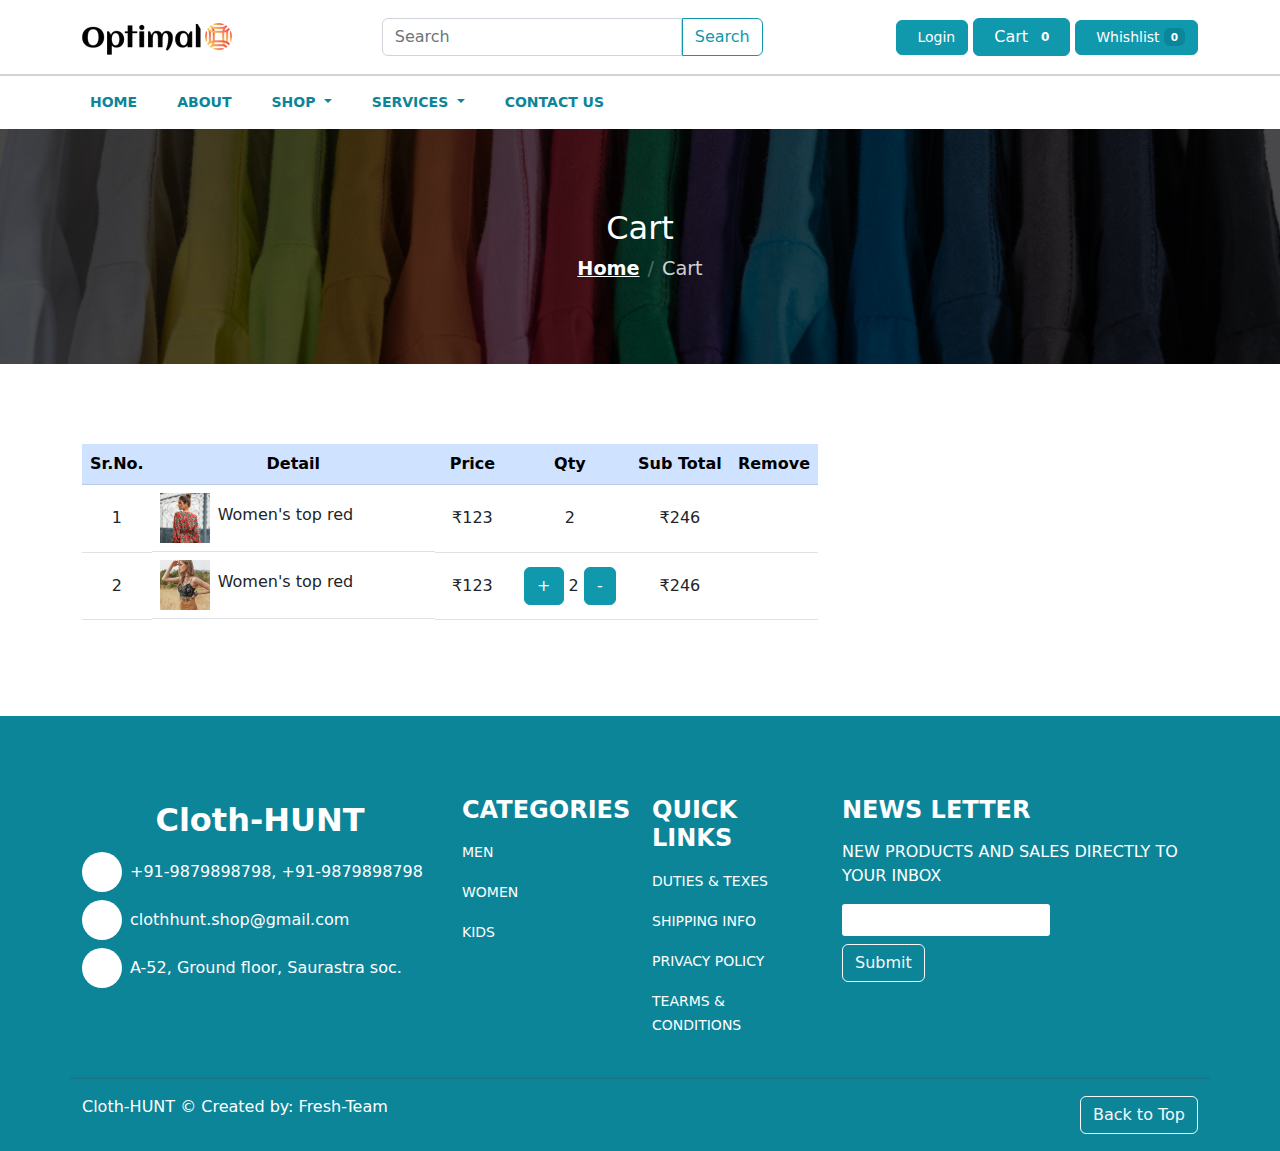
==== cart.html @ 1161be73 "cart" ====
<!DOCTYPE html>
<html lang="en">

<head>
    <meta charset="UTF-8">
    <meta http-equiv="X-UA-Compatible" content="IE=edge">
    <meta name="viewport" content="width=device-width, initial-scale=1.0">
    <title>cloth-HUNT | Cart</title>


    <link rel="stylesheet" href="https://cdnjs.cloudflare.com/ajax/libs/font-awesome/6.1.1/css/all.min.css"
        integrity="sha512-KfkfwYDsLkIlwQp6LFnl8zNdLGxu9YAA1QvwINks4PhcElQSvqcyVLLD9aMhXd13uQjoXtEKNosOWaZqXgel0g=="
        crossorigin="anonymous" referrerpolicy="no-referrer" />
    <!-- bootstrap icon -->
    <link rel="stylesheet" href="https://cdn.jsdelivr.net/npm/bootstrap-icons@1.9.1/font/bootstrap-icons.css">
    <!-- bootstrap -->
    <link rel="stylesheet" href="css/bootstrap.min.css">
    <!-- css -->
    <link rel="stylesheet" href="css/style.css">
    <!-- responsive -->
    <link rel="stylesheet" href="css/responsive.css">
</head>

<body>
    <header>
        <nav class="navbar navbar-expand-md flex-column position-relative">
            <div class="container justify-content-between pb-2">

                <button class="navbar-toggler" type="button" data-bs-toggle="collapse"
                    data-bs-target="#navbarSupportedContent" aria-controls="navbarSupportedContent"
                    aria-expanded="false" aria-label="Toggle navigation">
                    <span class="navbar-toggler-icon"></span>
                </button>
                <a class="navbar-brand fw-bold fs-2" href='index.html'><img src="images/logo.png" alt="logo"
                        class="img-fluid"></a>

                <form class="d-md-flex d-none" role="search">
                    <input class="form-control rounded-0 rounded-start search" type="search" placeholder="Search"
                        aria-label="Search">
                    <button class="btn btn-outline-primary rounded-0 rounded-end" type="submit">Search</button>
                </form>
                <div class="header-buttons">
                    <button class="btn btn-primary d-md-none">
                        <i class="fa-solid fa-magnifying-glass"></i>
                    </button>
                    <button class="btn btn-primary"><i class="fa-solid fa-user me-lg-2"></i><span
                            class="d-none d-lg-inline-block">Login</span></button>
                    <a href="cart.html" class="btn btn-primary position-relative">
                        <i class="fa-solid fa-cart-shopping me-2"></i><span class="d-none d-lg-inline-block">Cart</span>
                        <span class="badge">0</span>
                    </a>
                    <button class="btn btn-primary d-none d-lg-inline-block position-relative">
                        <i class="fa-solid fa-heart me-2"></i><span class="d-none d-lg-inline-block">Whishlist</span>
                        <span class="badge">0</span>
                    </button>
                </div>
            </div>
            <div class="hr d-none d-md-block"></div>
            <div class="nav-menu container align-self-start">
                <div class="collapse navbar-collapse pt-2" id="navbarSupportedContent">
                    <ul class="navbar-nav gap-md-4 mb-lg-0 ">
                        <li class="nav-item ">
                            <a class="nav-link fw-bold text-uppercase active" aria-current="page"
                                href='javascript:void(0)'>Home</a>
                        </li>
                        <li class="nav-item">
                            <a class="nav-link fw-bold text-uppercase" href='javascript:void(0)'>About</a>
                        </li>
                        <li class="nav-item dropdown">
                            <a class="nav-link fw-bold text-uppercase dropdown-toggle" href='shop.html' role="button"
                                data-bs-toggle="dropdown" aria-expanded="false">
                                Shop
                            </a>
                            <ul class="dropdown-menu">
                                <li><a class="dropdown-item" href='shop.html'>Shop page</a></li>
                                <li><a class="dropdown-item" href='javascript:void(0)'>Another action</a></li>
                                <li>
                                    <hr class="dropdown-divider">
                                </li>
                                <li><a class="dropdown-item" href='javascript:void(0)'>Something else here</a></li>
                            </ul>
                        </li>
                        <li class="nav-item dropdown">
                            <a class="nav-link fw-bold text-uppercase dropdown-toggle" href='javascript:void(0)'
                                role="button" data-bs-toggle="dropdown" aria-expanded="false">
                                Services
                            </a>
                            <ul class="dropdown-menu">
                                <li><a class="dropdown-item" href='javascript:void(0)'>Action</a></li>
                                <li><a class="dropdown-item" href='javascript:void(0)'>Another action</a></li>
                                <li>
                                    <hr class="dropdown-divider">
                                </li>
                                <li><a class="dropdown-item" href='javascript:void(0)'>Something else here</a></li>
                            </ul>
                        </li>
                        <li class="nav-item">
                            <a class="nav-link fw-bold text-uppercase" href='javascript:void(0)'>
                                Contact us
                            </a>
                        </li>
                    </ul>
                </div>
            </div>
        </nav>
    </header>

    <main>
        <!-- navigation -->
        <section class="navigation">
            <div class="container">
                <nav aria-label="breadcrumb" class="d-flex flex-column align-items-center">
                    <h2 class="text-white">Cart</h2>
                    <ol class=" breadcrumb mb-0">
                        <li class="breadcrumb-item"><a href="index.html">Home</a></li>
                        <li class="breadcrumb-item active" aria-current="page">Cart</li>
                    </ol>
                </nav>
            </div>
        </section>
        <!-- cart -->
        <section class="cart">
            <div class="container">
                <div class="row">
                    <div class="col-12 col-lg-8">
                        <table class="table ">
                            <thead>
                                <tr class="table-primary">
                                    <th style="width: 50px;">Sr.No.</th>
                                    <th style="max-width: 300px;">Detail</th>
                                    <th style="width: 75px;">Price</th>
                                    <th style="width: 120px;">Qty</th>
                                    <th style="width: 100px;">Sub Total</th>
                                    <th style="width: 75px;">Remove</th>
                                </tr>
                            </thead>
                            <tbody>
                                <tr>
                                    <td>1</td>
                                    <td class="detail">
                                        <div class="cart-product">
                                            <img src="images/products/product-1-1.jpg" alt="woman" class="img-fluid">
                                        </div>
                                        <h6>Women's top red</h6>
                                    </td>
                                    <td class="product-price">₹123</td>
                                    <td class="product-qty">2</td>
                                    <td class="product-subtotal">₹246</td>
                                    <td class="product-remove"><i class="fa-solid fa-xmark"></i></td>
                                </tr>
                                <tr>
                                    <td>2</td>
                                    <td class="detail">
                                        <div class="cart-product">
                                            <img src="images/products/product-2-1.jpg" alt="woman" class="img-fluid">
                                        </div>
                                        <h6>Women's top red</h6>
                                    </td>
                                    <td class="product-price">₹123</td>
                                    <td class="product-qty">
                                        <button class="btn btn-primary">+</button>
                                        <span class="qty">2</span>
                                        <button class="btn btn-primary">-</button>
                                    </td>
                                    <td class="product-subtotal">₹246</td>
                                    <td class="product-remove"><i class="fa-solid fa-xmark"></i></td>
                                </tr>
                            </tbody>
                        </table>
                    </div>
                    <div class="col-12 col-lg-4"></div>
                </div>
            </div>
        </section>
    </main>

    <footer class="footer">
        <div class="container">
            <div class="row">
                <div class="col-12 col-md-4">
                    <div class="footer-part mb-4 mb-md-0">
                        <a href="javascript:void(0)"
                            class="text-white d-block mb-2 text-center fw-bold text-decoration-none fs-2">Cloth-HUNT</a>
                        <div class="footer-info d-flex justify-content-center flex-column gap-2">

                            <div class=" footer-contact d-flex gap-2 align-items-center">
                                <div class="icon text-primary">
                                    <i class="fa-solid fa-phone"></i>
                                </div>
                                <div class="footer-text">
                                    <a href="tel:9879898798"
                                        class="d-inline-block fs-6 text-decoration-none text-white">+91-9879898798,</a>
                                    <a href="tel:9879898798"
                                        class="d-inline-block fs-6 text-decoration-none text-white">+91-9879898798</a>
                                </div>
                            </div>
                            <div class="footer-contact d-flex gap-2 align-items-center">
                                <div class="icon text-primary">
                                    <i class="fa-solid fa-envelope"></i>
                                </div>
                                <div class="footer-text">
                                    <a href="mailto:clothhunt.shop@gmail.com"
                                        class="d-inline-block fs-6 text-decoration-none text-white">clothhunt.shop@gmail.com</a>
                                </div>
                            </div>
                            <div class="footer-contact d-flex gap-2 align-items-center">
                                <div class="icon text-primary">
                                    <i class="fa-solid fa-location-dot"></i>
                                </div>
                                <div class="footer-text ">
                                    <p class="text-white mb-0 ">A-52, Ground floor, Saurastra soc.</p>
                                </div>
                            </div>
                        </div>

                    </div>
                </div>
                <div class="col-6 col-md-2 mb-4 mb-md-0 text-white">
                    <h4 class="text-uppercase fw-bold mb-3">categories</h4>
                    <ul class="footer-menu list-unstyled d-flex flex-column gap-3">
                        <li><a href="javascript:void(0)" class="footer-link">Men</a>
                        </li>
                        <li><a href="javascript:void(0)" class="footer-link">Women</a>
                        </li>
                        <li><a href="javascript:void(0)" class="footer-link">Kids</a>
                        </li>
                    </ul>
                </div>
                <div class="col-6 col-md-2 mb-4 mb-md-0 text-white">
                    <h4 class="text-uppercase fw-bold mb-3">quick links</h4>
                    <ul class="footer-menu list-unstyled d-flex flex-column gap-3">
                        <li><a href="javascript:void(0)" class="footer-link">Duties & Texes</a>
                        </li>
                        <li><a href="javascript:void(0)" class="footer-link">shipping info</a>
                        </li>
                        <li><a href="javascript:void(0)" class="footer-link">privacy policy</a>
                        </li>
                        <li><a href="javascript:void(0)" class="footer-link">tearms &
                                conditions</a>
                        </li>
                    </ul>
                </div>
                <div class="col-12 col-md-4 text-white">
                    <h4 class="text-uppercase fw-bold mb-3">news letter</h4>
                    <p class="text-uppercase">new products and sales directly to your inbox</p>
                    <form>
                        <input type="text" name="footerEmail" id="footerEmail" class="d-block p-1">
                        <button type="submit" class="btn btn-outline-light">Submit</button>
                    </form>
                </div>
                <div class="hr mt-4 mb-3"></div>
                <div class="copyright d-flex justify-content-between align-items-center mb-3">
                    <p class="text-white">Cloth-HUNT &copy; Created by: Fresh-Team</p>
                    <button type="button" class="btn btn-outline-light">Back to Top</button>
                </div>
            </div>
        </div>
    </footer>

    <script src="js/bootstrap.bundle.min.js"></script>
    <script src="js/jquery.min.js"></script>
    <script src="js/script.js"></script>

</body>

</html>
---- css/style.css ----
/* :root {
    --bs-primary: #453636;
    --bs-secondary: #584545;
    --bs-tersary: #7e6363;
    --header-bg: #495057;
    --bs-primary-rgb: 69, 54, 54;
    --bs-secondary-rgb: 88, 69, 69;
    --light-bg: #fff4e6;

    --text-color: #495057;
    --text-white: #fff;
} */
/* :root {
    --bs-primary: #e8590c;
    --bs-secondary: #fd7e14;
    --bs-tersary: #ff922b;
    --header-bg: #495057;
    --bs-primary-rgb: 232, 89, 12;
    --bs-secondary-rgb: 253, 126, 20;
    --light-bg: #fff4e6;

    --text-color: #495057;
    --text-white: #fff;
} */
:root {
    --bs-primary: #0c8599;
    --bs-secondary: #1098ad;
    --bs-tersary: #22b8cf;
    --header-bg: #343a40;
    --bs-secondary-rgb: 12, 133, 153;
    --bs-primary-rgb: 16, 152, 173;
    --light-bg: #e3fafc;

    --text-color: #495057;
    --text-white: #fff;
}

* {
    margin: 0;
    padding: 0;
    box-sizing: border-box;
}

.btn,
.btn:focus,
.btn:active {
    outline: none;
    box-shadow: none;
}

.btn-outline-primary {
    --bs-btn-color: #1098ad;
    --bs-btn-border-color: #1098ad;
    --bs-btn-hover-color: #fff;
    --bs-btn-hover-bg: #1098ad;
    --bs-btn-hover-border-color: #1098ad;
    --bs-btn-focus-shadow-rgb: 13, 110, 253;
    --bs-btn-active-color: #fff;
    --bs-btn-active-bg: #1098ad;
    --bs-btn-active-border-color: #1098ad;
    --bs-btn-active-shadow: inset 0 3px 5px rgba(0, 0, 0, 0.125);
    --bs-btn-disabled-color: #1098ad;
    --bs-btn-disabled-bg: transparent;
    --bs-btn-disabled-border-color: #1098ad;
    --bs-gradient: none;
}

.btn-primary {
    --bs-btn-color: #fff;
    --bs-btn-bg: #1098ad;
    --bs-btn-border-color: #1098ad;
    --bs-btn-hover-color: #fff;
    --bs-btn-hover-bg: #15aabf;
    --bs-btn-hover-border-color: #15aabf;
    --bs-btn-focus-shadow-rgb: 49, 132, 253;
    --bs-btn-active-color: #fff;
    --bs-btn-active-bg: #15aabf;
    --bs-btn-active-border-color: #15aabf;
    --bs-btn-active-shadow: inset 0 3px 5px rgba(0, 0, 0, 0.125);
    --bs-btn-disabled-color: #fff;
    --bs-btn-disabled-bg: #1098ad;
    --bs-btn-disabled-border-color: #1098ad;
}

body {
    color: var(--text-color);
}

.search {
    min-width: 300px;
    outline: none;
}
.search:focus {
    box-shadow: none;
    outline: none;
    border-color: var(--bs-secondary);
}
#select {
    outline: none;
    border: 0;
    min-width: 200px;
    text-align: center;
}

section {
    padding: 5rem 0;
}

/* .navbar {
    background-color: var(--header-bg);
} */

.navbar .nav-item .nav-link {
    color: var(--bs-primary);
}
.navbar .navbar-brand {
    color: var(--bs-primary);
}
.header-buttons button,
header .navbar-nav .nav-link {
    font-size: 0.875rem;
}
.header-buttons button .badge {
    background-color: var(--bs-primary);
    transition: all 0.5s;
}
.header-buttons button:hover .badge {
    background-color: #fff;
    color: var(--bs-primary);
}
.hr {
    display: inline-block;
    align-self: stretch;
    min-width: 1em;
    height: 2px;
    background-color: currentcolor;
    opacity: 0.25;
}
.navbar-brand img {
    max-width: 150px;
}
/* -------------------------------- */
/* SECTION TITLE */
/* -------------------------------- */
.title {
    position: relative;
}
.title:after {
    content: "\e07f";
    font-family: "Font Awesome 6 Brands";
    position: absolute;
    top: 65%;
    left: 50%;
    transform: translateX(-50%);
    color: var(--bs-tersary);
    font-size: 1.5rem;
}
.title-text {
    position: relative;
    padding-bottom: 1rem;
}
.title-text::after,
.title-text::before {
    content: "";
    position: absolute;
    width: 5.5rem;
    height: 3px;
    background-color: var(--bs-tersary);
    bottom: 0%;
    color: var(--bs-tersary);
    transform: translateX(50%);
}
.title-text::after {
    right: calc(50% - 63px);
    left: auto;
    border-radius: 0 50% 50% 0;
}
.title-text::before {
    left: calc(50% - 150px);
    right: auto;
    border-radius: 50% 0 0 50%;
}

/* -------------------------------- */
/* HERO */
/* -------------------------------- */
.hero {
    padding: 0;
    /* background-color: #dee2e6; */
}

.hero .owl-carousel .owl-dots.disabled,
.hero .owl-carousel .owl-nav.disabled,
.testimonials .owl-carousel .owl-dots.disabled,
.testimonials .owl-carousel .owl-nav.disabled {
    display: block;
    width: 100%;
}
.hero .owl-carousel .owl-dots {
    position: absolute;
    left: 50%;
    bottom: 5%;
    transform: translateX(-50%);
    z-index: 1000;
}
.hero .owl-carousel .owl-dots .owl-dot {
    width: 20px;
    height: 2px;
    background-color: var(--bs-tersary);
    margin-right: 0.5rem;
}
.hero .owl-carousel .owl-dots .owl-dot.active {
    background-color: var(--bs-secondary);
}

.hero .owl-carousel .owl-nav {
    position: absolute;
    top: 50%;
    left: 0;
    width: 100%;
    transform: translateY(-50%);
}

.hero .owl-carousel .owl-nav button.owl-prev,
.hero .owl-carousel .owl-nav button.owl-next,
.testimonials .owl-carousel .owl-nav button.owl-prev,
.testimonials .owl-carousel .owl-nav button.owl-next {
    position: absolute;
    top: 50%;
    transform: translateY(-50%);
    color: var(--header-bg);
    font-size: 3rem;
    display: flex;
    justify-content: center;
    align-items: center;
    vertical-align: middle;
}
.hero .owl-carousel .owl-nav .owl-prev,
.testimonials .owl-carousel .owl-nav .owl-prev {
    left: 3%;
}
.hero .owl-carousel .owl-nav .owl-next,
.testimonials .owl-carousel .owl-nav .owl-next {
    right: 3%;
}

.hero .item {
    background-repeat: no-repeat;
    background-size: cover;
    height: 70vh;
}
.hero .item--1 {
    background-image: linear-gradient(rgba(0, 0, 0, 0.3), rgba(0, 0, 0, 0.3)),
        url(../images/demo4-banner1.jpg);
    background-position: 20% 0%;
}
.hero .item--2 {
    background-image: linear-gradient(rgba(0, 0, 0, 0.3), rgba(0, 0, 0, 0.3)),
        url(../images/demo4-banner2.jpg);
    background-position: 80% 0%;
}
.hero .item--3 {
    background-image: linear-gradient(rgba(0, 0, 0, 0.3), rgba(0, 0, 0, 0.3)),
        url(../images/demo2-banner1.jpg);
    background-position: 10% 0%;
}

.hero-title .title-heading {
    font-size: 2.5rem;
    line-height: 1.1;
    letter-spacing: 1px;
}
.hero-title .hero-text {
    font-size: 1rem;
}
/* -------------------------------- */
/* SERVICE */
/* -------------------------------- */
.service-card {
    height: 100%;
}
.service-card p {
    font-size: 0.875rem;
}
/* -------------------------------- */
/* OFFER */
/* -------------------------------- */
.offer {
    max-width: 400px;
    min-height: 250px;
    display: flex;
    justify-content: center;
    align-items: center;
    background-position: center;
    background-repeat: no-repeat;
    background-size: cover;
}
.offer--1 {
    background-image: url(../images/offer-1.gif);
}
.offer--2 {
    background-image: url(../images/offer-2.jpg);
}
.offer--3 {
    background-image: url(../images/offer-3.jpg);
}
/* -------------------------------- */
/* CATEGORY */
/* -------------------------------- */
.category-card {
    cursor: pointer;
}
.cat-img {
    overflow: hidden;
}
.cat-img img {
    transition: all 0.5s;
}
.category-card:hover img {
    transform: scale(1.1);
}
.category-card .overlay {
    position: absolute;
    inset: 0;
    background-image: linear-gradient(rgba(0, 0, 0, 0.3), rgba(0, 0, 0, 0.3));
    display: flex;
    flex-direction: column;
    justify-content: center;
    align-items: center;
    transform: translateY(100%);
    transition: all 0.5s;
    opacity: 0;
    visibility: hidden;
}
.category-card:hover .overlay {
    transform: translateY(0);
    opacity: 1;
    visibility: visible;
}
/* -------------------------------- */
/* BEST SELLER */
/* -------------------------------- */
.best-sellers .card-img,
.shop .card-img {
    overflow: hidden;
}
.best-sellers .card-img img,
.shop .card-img img {
    height: 14rem;
    object-fit: cover;
    object-position: center top;
    transition: all 0.5s;
}
.product-card:hover {
    cursor: pointer;
}
.product-card:hover .card-img img {
    transform: scale(1.15);
}
.product-card a {
    font-size: 0.8rem;
}
.product-card .price {
    font-size: 1rem;
}
.sub-price {
    font-size: 0.875rem;
    opacity: 0.7;
}

.product-card .wish-list-icon {
    position: absolute;
    top: 0.5rem;
    right: 0.5rem;
    width: 2rem;
    height: 2rem;
    background-color: var(--light-bg);
    display: flex;
    justify-content: center;
    align-items: center;
    border-radius: 50%;
}
/* -------------------------------- */
/* SELL */
/* -------------------------------- */
.sale {
    background-color: var(--light-bg);
}
.sale-text {
    font-size: 1.5rem;
    margin-bottom: 0.5rem;
}
.sale-heading {
    font-size: 3rem;
}
/* -------------------------------- */
/* TESTIMONIALS */
/* -------------------------------- */
.author {
    display: flex;
    gap: 1rem;
    align-items: center;
}
.auth-img {
    width: 4rem;
    height: 4rem;
    border-radius: 50%;
    overflow: hidden;
}
.testimonials-text {
    margin-top: 2rem;
}
/* =-------------------------------*/
/* FOOTER */
/* =-------------------------------*/
.footer {
    background-color: var(--bs-primary);
    padding: 5rem 0 0;
}
.footer .icon {
    width: 2.5rem;
    height: 2.5rem;
    background-color: #fff;
    border-radius: 50%;
    display: flex;
    justify-content: center;
    align-items: center;
}
.footer-link {
    text-decoration: none;
    color: #fff;
    text-transform: uppercase;
    font-size: 0.875rem;
}
.footer-link:hover {
    color: rgba(255, 255, 255, 0.664);
}
.footer-text {
    word-wrap: break-word;
}
#footerEmail {
    outline: none;
    border: 0;
    border-radius: 3px;
    margin-bottom: 0.5rem;
}
/* =-------------------------------*/
/* SHOP-PAGE */
/* =-------------------------------*/
.navigation {
    background-image: linear-gradient(rgba(0, 0, 0, 0.7), rgba(0, 0, 0, 0.7)),
        url(../images/colourfull\ cloths.jpg);
    background-position: center;
    background-repeat: no-repeat;
    background-size: cover;
}
.navigation .breadcrumb-item a {
    font-size: 1.2rem;
    color: #fff;
    font-weight: 600;
    transition: all 0.5s;
}
.navigation .breadcrumb-item a:hover {
    color: var(--bs-primary);
}
.navigation .breadcrumb-item.active {
    font-size: 1.2rem;
    color: #fff;
    opacity: 0.8;
}
.shop .categ {
    display: flex;
    justify-content: space-between;
    align-items: center;
}
.pages .page-item.active {
    --bs-pagination-active-bg: var(--bs-secondary);
}
.tabs {
    display: flex;
    justify-content: center;
    gap: 0.5rem;
    cursor: pointer;
}
.tab.active {
    color: var(--bs-secondary);
}
.tab-content {
    position: relative;
}
.tab-info {
    position: absolute;
    width: 100%;
    left: 0;
    top: 0;
    display: none;
}
.tab-info.active {
    display: block;
    position: static;
}
.list-card .list-img {
    width: 14rem;
    height: 14rem;
    overflow: hidden;
    border-radius: 3px;
}
.list-card .list-img img {
    transition: all 0.5s;
}
.list-card:hover .list-img img {
    transform: scale(1.05);
}
.list-card .list-title {
    font-size: 1rem;
}
.list-card .list-info {
    font-size: 0.875rem;
}
.list-card .save {
    font-size: 0.875rem;
}
.list-card .list-btn a {
    font-size: 0.875rem;
}
/* -------------------------- */
/* CART PAGE */
/* -------------------------- */
.cart .table tr {
    text-align: center;
}
.cart .table tr td .cart-product {
    width: 50px;
    height: 50px;
    overflow: hidden;
}
.cart .table tr td {
    vertical-align: middle;
}
.cart .detail {
    display: flex;
    gap: 0.5rem;
    align-items: center;
    justify-content: flex-start;
}
---- css/responsive.css ----
@media (max-width: 575px) {
    .hero-title .title-heading {
        font-size: 2.1rem;
    }
    .hero-title .hero-text {
        font-size: 0.875rem;
    }
    .hero-title .hero-btn {
        font-size: 0.875rem;
    }
}

@media (min-width: 576px) {
}

@media (min-width: 768px) {
    .hero .item {
        min-height: 35rem;
    }
    .hero-title .title-heading {
        font-size: 3.5rem;
    }
    .hero-title .hero-text {
        font-size: 1.2rem;
    }
    .list-card .list-title {
        font-size: 1.2rem;
    }
}
@media (min-width: 992px) {
    .hero .item {
        background-position: center top;
    }
    .list-card .list-title {
        font-size: 1.4rem;
    }
}

@media (min-width: 1200px) {
    .title-text::after {
        right: 40%;
        bottom: 0;
        transform: translateX(0);
    }
    .title-text::before {
        left: 40%;
        bottom: 0;
        transform: translateX(0);
    }
}
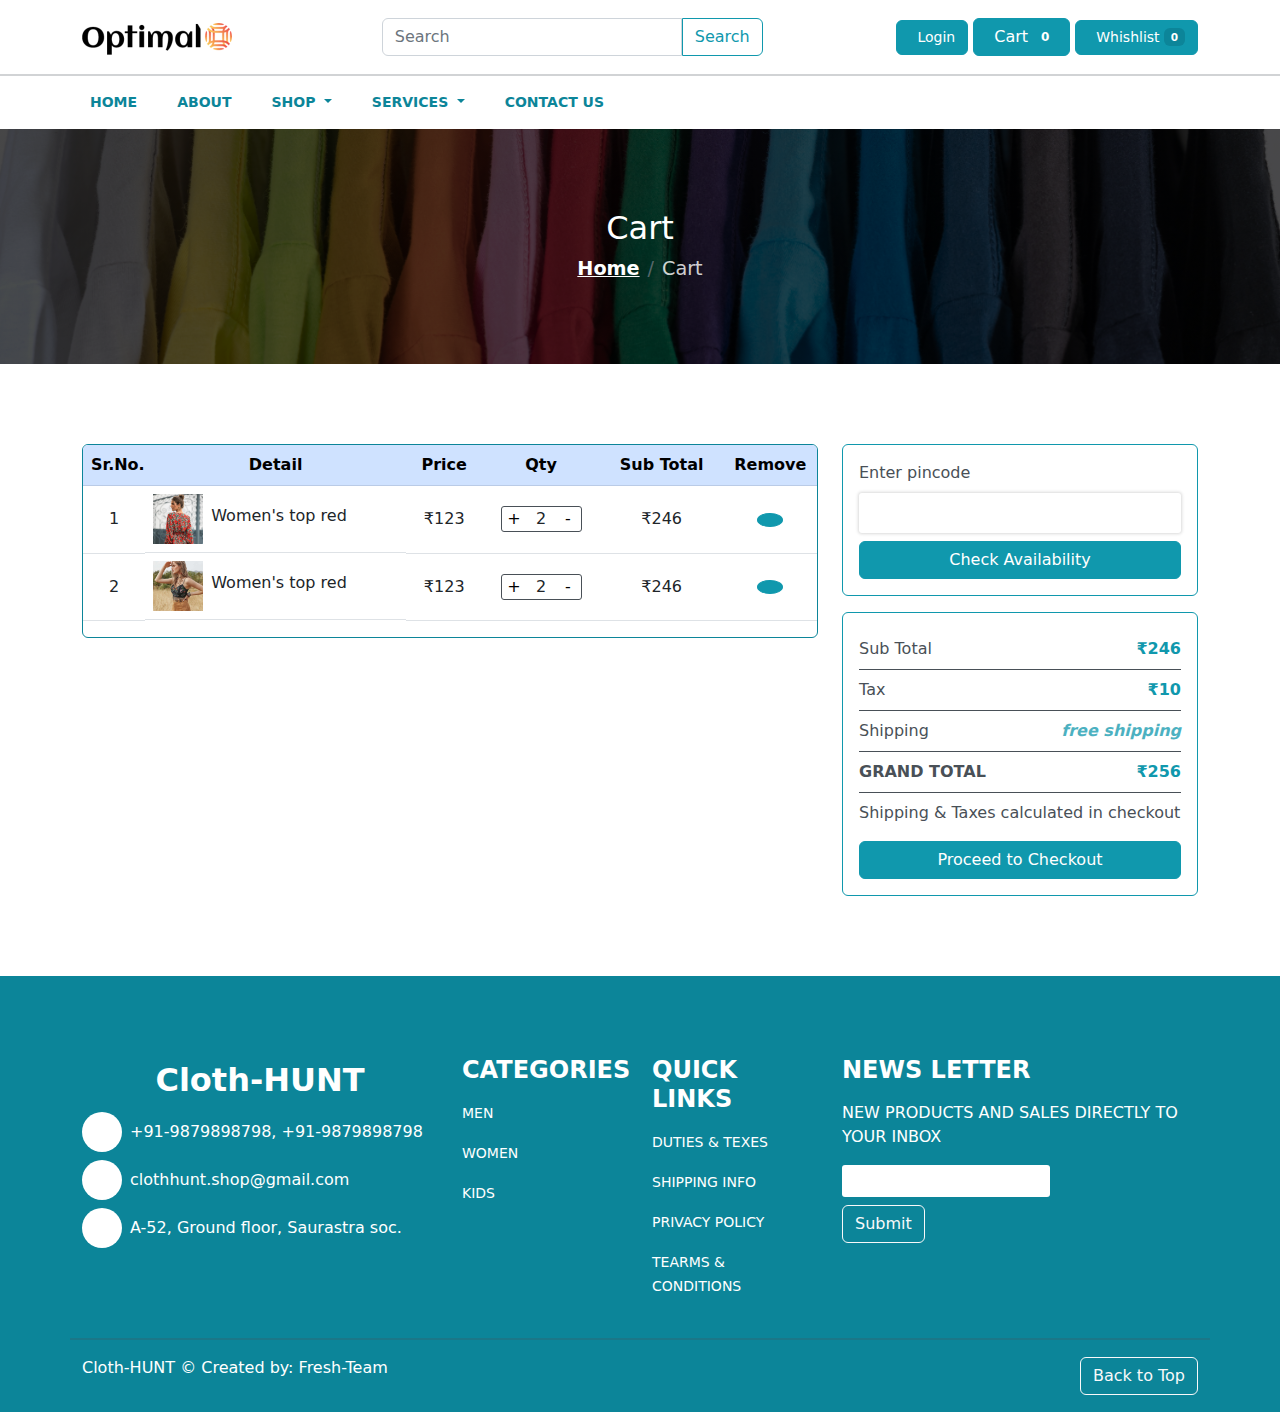
==== commit 462148f0: "shop and cart done" ====
--- a/cart.html
+++ b/cart.html
@@ -122,53 +122,101 @@
         <section class="cart">
             <div class="container">
                 <div class="row">
-                    <div class="col-12 col-lg-8">
-                        <table class="table ">
-                            <thead>
-                                <tr class="table-primary">
-                                    <th style="width: 50px;">Sr.No.</th>
-                                    <th style="max-width: 300px;">Detail</th>
-                                    <th style="width: 75px;">Price</th>
-                                    <th style="width: 120px;">Qty</th>
-                                    <th style="width: 100px;">Sub Total</th>
-                                    <th style="width: 75px;">Remove</th>
-                                </tr>
-                            </thead>
-                            <tbody>
-                                <tr>
-                                    <td>1</td>
-                                    <td class="detail">
-                                        <div class="cart-product">
-                                            <img src="images/products/product-1-1.jpg" alt="woman" class="img-fluid">
-                                        </div>
-                                        <h6>Women's top red</h6>
-                                    </td>
-                                    <td class="product-price">₹123</td>
-                                    <td class="product-qty">2</td>
-                                    <td class="product-subtotal">₹246</td>
-                                    <td class="product-remove"><i class="fa-solid fa-xmark"></i></td>
-                                </tr>
-                                <tr>
-                                    <td>2</td>
-                                    <td class="detail">
-                                        <div class="cart-product">
-                                            <img src="images/products/product-2-1.jpg" alt="woman" class="img-fluid">
-                                        </div>
-                                        <h6>Women's top red</h6>
-                                    </td>
-                                    <td class="product-price">₹123</td>
-                                    <td class="product-qty">
-                                        <button class="btn btn-primary">+</button>
-                                        <span class="qty">2</span>
-                                        <button class="btn btn-primary">-</button>
-                                    </td>
-                                    <td class="product-subtotal">₹246</td>
-                                    <td class="product-remove"><i class="fa-solid fa-xmark"></i></td>
-                                </tr>
-                            </tbody>
-                        </table>
+                    <div class="col-12 col-lg-8 mb-3 mb-lg-0">
+                        <div class="cart-list-wrapper border border-secondary rounded">
+                            <table class="table ">
+                                <thead>
+                                    <tr class="table-primary">
+                                        <th style="max-width: 50px;">Sr.No.</th>
+                                        <th style="max-width: 300px;">Detail</th>
+                                        <th style="max-width: 75px;">Price</th>
+                                        <th style="max-width: 120px;">Qty</th>
+                                        <th style="max-width: 100px;">Sub Total</th>
+                                        <th style="max-width: 75px;">Remove</th>
+                                    </tr>
+                                </thead>
+                                <tbody>
+                                    <tr>
+                                        <td>1</td>
+                                        <td class="detail">
+                                            <div class="cart-product">
+                                                <img src="images/products/product-1-1.jpg" alt="woman"
+                                                    class="img-fluid">
+                                            </div>
+                                            <h6>Women's top red</h6>
+                                        </td>
+                                        <td class="product-price">₹123</td>
+                                        <td class="product-qty">
+                                            <div class="cart-qty-btns">
+                                                <button class="qty-btn">+</button>
+                                                <span class="qty">2</span>
+                                                <button class="qty-btn">-</button>
+                                            </div>
+                                        </td>
+                                        <td class="product-subtotal">₹246</td>
+                                        <td class="product-remove">
+                                            <button type="button" class="btn btn-primary rounded-circle">
+                                                <i class="fa-solid fa-xmark"></i>
+                                            </button>
+                                        </td>
+                                    </tr>
+                                    <tr>
+                                        <td>2</td>
+                                        <td class="detail">
+                                            <div class="cart-product">
+                                                <img src="images/products/product-2-1.jpg" alt="woman"
+                                                    class="img-fluid">
+                                            </div>
+                                            <h6>Women's top red</h6>
+                                        </td>
+                                        <td class="product-price">₹123</td>
+                                        <td class="product-qty">
+                                            <div class="cart-qty-btns">
+                                                <button class="qty-btn">+</button>
+                                                <span class="qty">2</span>
+                                                <button class="qty-btn">-</button>
+                                            </div>
+                                        </td>
+                                        <td class="product-subtotal">₹246</td>
+                                        <td class="product-remove">
+                                            <button type="button" class="btn btn-primary rounded-circle">
+                                                <i class="fa-solid fa-xmark"></i>
+                                            </button>
+                                        </td>
+                                    </tr>
+                                </tbody>
+                            </table>
+                        </div>
                     </div>
-                    <div class="col-12 col-lg-4"></div>
+                    <div class="col-12 col-lg-4">
+                        <div class="availability mb-3">
+                            <form>
+                                <label for="pincode" class=" d-block mb-2">Enter pincode</label>
+                                <input type="text" name="pincode" id="pincode">
+                                <button type="submit" class="btn btn-primary">Check Availability</button>
+                            </form>
+                        </div>
+                        <div class="order-price">
+                            <div class="sub-total">
+                                <span>Sub Total</span>
+                                <span class="text-primary fw-semibold">₹246</span>
+                            </div>
+                            <div class="tax">
+                                <span>Tax</span>
+                                <span class="text-primary fw-semibold">₹10</span>
+                            </div>
+                            <div class="shipping">
+                                <span>Shipping</span>
+                                <span class="text-primary fw-semibold opacity-75"><em>free shipping</em></span>
+                            </div>
+                            <div class="grand-total mb-2">
+                                <span class="fw-bold">GRAND TOTAL</span>
+                                <span class="text-primary fw-bold">₹256</span>
+                            </div>
+                            <p>Shipping & Taxes calculated in checkout</p>
+                            <button type="button" class="btn btn-primary w-100">Proceed to Checkout</button>
+                        </div>
+                    </div>
                 </div>
             </div>
         </section>
--- a/css/style.css
+++ b/css/style.css
@@ -529,6 +529,9 @@
 .cart .table tr {
     text-align: center;
 }
+.cart-list-wrapper {
+    overflow-x: scroll;
+}
 .cart .table tr td .cart-product {
     width: 50px;
     height: 50px;
@@ -543,3 +546,54 @@
     align-items: center;
     justify-content: flex-start;
 }
+.cart-qty-btns {
+    width: 80%;
+    margin: 0 auto;
+    display: flex;
+    justify-content: space-between;
+    align-items: center;
+    gap: 0.5rem;
+    border: 1px solid var(--text-color);
+    border-radius: 3px;
+}
+.cart-qty-btns button {
+    background-color: transparent;
+    outline: none;
+    border: none;
+    transition: all 0.5s;
+    width: 25px;
+}
+.cart-qty-btns button:hover {
+    background-color: var(--light-bg);
+}
+#pincode {
+    display: block;
+    border: none;
+    border-radius: 3px;
+    outline: none;
+    width: 100%;
+    padding: 0.5rem;
+    box-shadow: 0 0 0.2rem 1px rgba(0, 0, 0, 0.15);
+    margin-bottom: 0.5rem;
+}
+.availability,
+.order-price {
+    border: 1px solid var(--bs-secondary);
+    border-radius: 6px;
+    padding: 1rem;
+}
+.availability button {
+    display: block;
+    width: 100%;
+}
+#pincode:focus {
+    outline: none;
+    box-shadow: 0 0.5rem 1rem rgba(0, 0, 0, 0.15);
+}
+.order-price div {
+    display: flex;
+    justify-content: space-between;
+    align-items: center;
+    padding: 0.5rem 0;
+    border-bottom: 1px solid var(--text-color);
+}
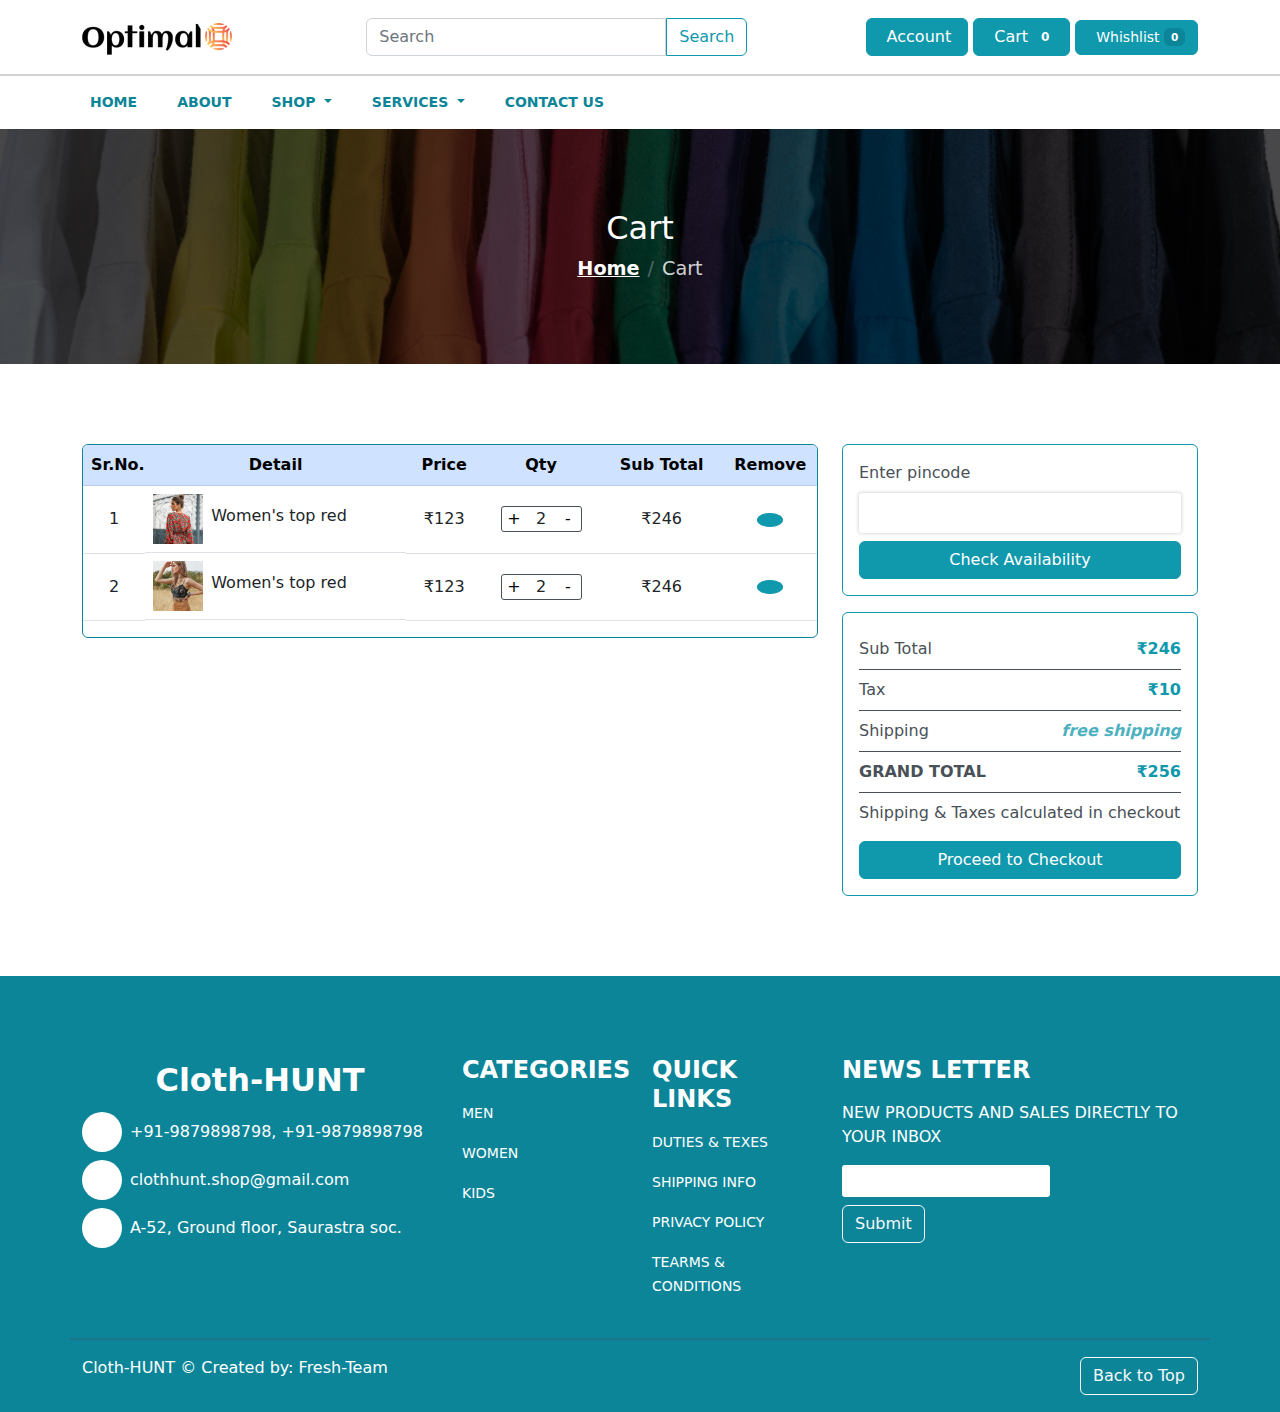
==== commit 961524a7: "shop and cart done" ====
--- a/cart.html
+++ b/cart.html
@@ -39,12 +39,16 @@
                         aria-label="Search">
                     <button class="btn btn-outline-primary rounded-0 rounded-end" type="submit">Search</button>
                 </form>
-                <div class="header-buttons">
+                <div class="header-buttons position-relative">
                     <button class="btn btn-primary d-md-none">
                         <i class="fa-solid fa-magnifying-glass"></i>
                     </button>
-                    <button class="btn btn-primary"><i class="fa-solid fa-user me-lg-2"></i><span
-                            class="d-none d-lg-inline-block">Login</span></button>
+                    <a href="javascript:void(0)" class="btn btn-primary" id="account">
+                        <i class="fa-solid fa-user me-lg-2"></i>
+                        <span class="d-none d-lg-inline-block">Account
+                            <i class="fa-solid fa-angle-down ms-1"></i>
+                        </span>
+                    </a>
                     <a href="cart.html" class="btn btn-primary position-relative">
                         <i class="fa-solid fa-cart-shopping me-2"></i><span class="d-none d-lg-inline-block">Cart</span>
                         <span class="badge">0</span>
@@ -53,6 +57,15 @@
                         <i class="fa-solid fa-heart me-2"></i><span class="d-none d-lg-inline-block">Whishlist</span>
                         <span class="badge">0</span>
                     </button>
+
+                    <!-- account drop -->
+                    <div class="account-menu shadow">
+                        <ul class="mb-0 list-unstyled">
+                            <li><a href="javascript:void(0)">Login</a></li>
+                            <li><a href="javascript:void(0)">Signup</a></li>
+                            <li><a href="javascript:void(0)">My Whishlist</a></li>
+                        </ul>
+                    </div>
                 </div>
             </div>
             <div class="hr d-none d-md-block"></div>
--- a/css/style.css
+++ b/css/style.css
@@ -105,11 +105,9 @@
 section {
     padding: 5rem 0;
 }
-
-/* .navbar {
-    background-color: var(--header-bg);
-} */
-
+/* --------------------------- */
+/* navbar */
+/* --------------------------- */
 .navbar .nav-item .nav-link {
     color: var(--bs-primary);
 }
@@ -127,6 +125,28 @@
 .header-buttons button:hover .badge {
     background-color: #fff;
     color: var(--bs-primary);
+}
+.account-menu {
+    position: absolute;
+    top: 100%;
+    max-width: 400px;
+    width: 200px;
+    padding: 1rem;
+    border-radius: 6px;
+    z-index: 999;
+    background-color: #fff;
+    transform: translateY(20px);
+    transition: all 0.5s;
+    opacity: 0;
+    visibility: hidden;
+}
+#account.active ~ .account-menu {
+    opacity: 1;
+    visibility: visible;
+    transform: translateY(10px);
+}
+.account-menu ul li {
+    border-bottom: 1px solid var(--text-color);
 }
 .hr {
     display: inline-block;
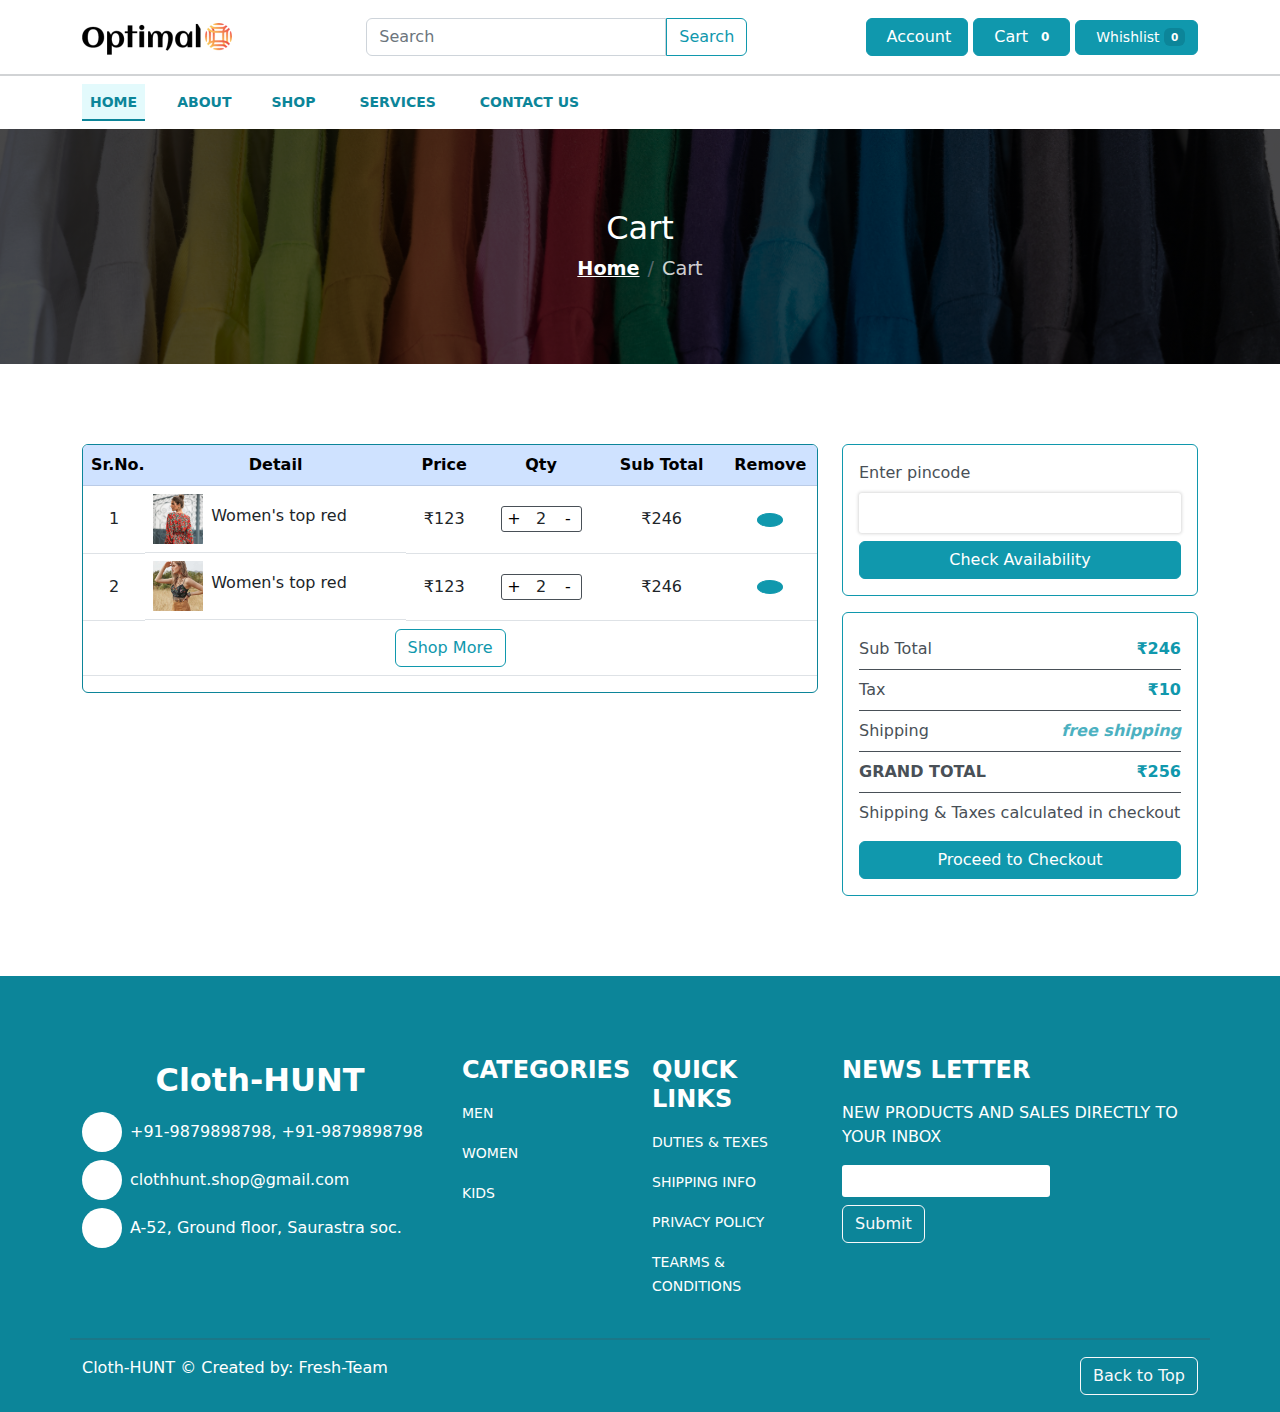
==== commit a92753ac: "shop cart home" ====
--- a/cart.html
+++ b/cart.html
@@ -80,9 +80,8 @@
                             <a class="nav-link fw-bold text-uppercase" href='javascript:void(0)'>About</a>
                         </li>
                         <li class="nav-item dropdown">
-                            <a class="nav-link fw-bold text-uppercase dropdown-toggle" href='shop.html' role="button"
-                                data-bs-toggle="dropdown" aria-expanded="false">
-                                Shop
+                            <a class="nav-link fw-bold text-uppercase " href='shop.html'>
+                                Shop <i class="fa-solid fa-angle-down ms-1"></i>
                             </a>
                             <ul class="dropdown-menu">
                                 <li><a class="dropdown-item" href='shop.html'>Shop page</a></li>
@@ -94,9 +93,8 @@
                             </ul>
                         </li>
                         <li class="nav-item dropdown">
-                            <a class="nav-link fw-bold text-uppercase dropdown-toggle" href='javascript:void(0)'
-                                role="button" data-bs-toggle="dropdown" aria-expanded="false">
-                                Services
+                            <a class="nav-link fw-bold text-uppercase " href='javascript:void(0)'>
+                                Services <i class="fa-solid fa-angle-down ms-1"></i>
                             </a>
                             <ul class="dropdown-menu">
                                 <li><a class="dropdown-item" href='javascript:void(0)'>Action</a></li>
@@ -198,6 +196,13 @@
                                         </td>
                                     </tr>
                                 </tbody>
+                                <tfoot>
+                                    <tr>
+                                        <td colspan="6">
+                                            <button class="btn btn-outline-primary">Shop More</button>
+                                        </td>
+                                    </tr>
+                                </tfoot>
                             </table>
                         </div>
                     </div>
--- a/css/style.css
+++ b/css/style.css
@@ -115,8 +115,26 @@
     color: var(--bs-primary);
 }
 .header-buttons button,
-header .navbar-nav .nav-link {
+header .navbar-nav .nav-item .nav-link {
     font-size: 0.875rem;
+    position: relative;
+    z-index: 1;
+}
+header .navbar-nav .nav-item .nav-link:after {
+    content: "";
+    position: absolute;
+    top: 0;
+    left: 0;
+    height: 100%;
+    width: 0;
+    z-index: -1;
+    background-color: var(--light-bg);
+    transition: all 0.5s;
+    border-bottom: 2px solid var(--bs-primary);
+}
+header .navbar-nav .nav-item .nav-link:hover::after,
+header .navbar-nav .nav-item .nav-link.active::after {
+    width: 100%;
 }
 .header-buttons button .badge {
     background-color: var(--bs-primary);
@@ -158,6 +176,10 @@
 }
 .navbar-brand img {
     max-width: 150px;
+}
+.navbar-nav .dropdown:hover .nav-link,
+.navbar-nav .dropdown:hover .dropdown-menu {
+    display: block;
 }
 /* -------------------------------- */
 /* SECTION TITLE */
